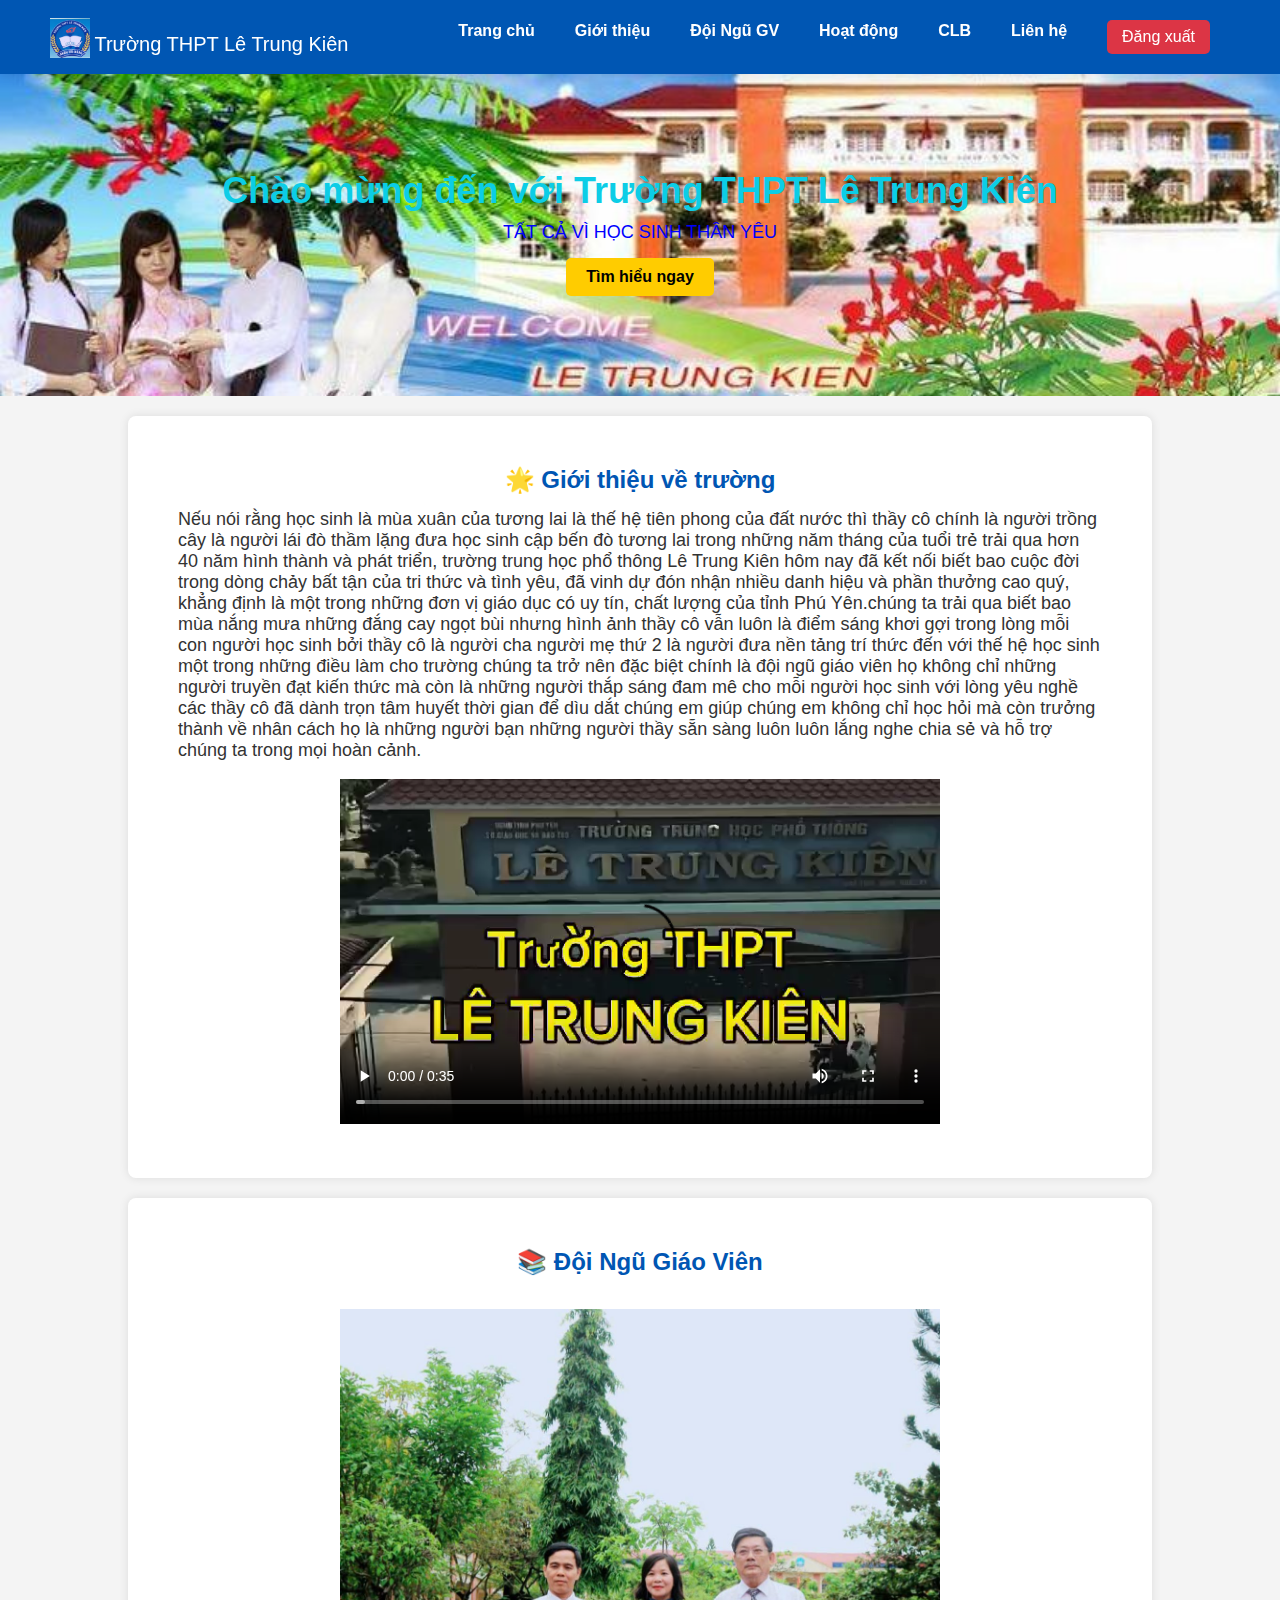
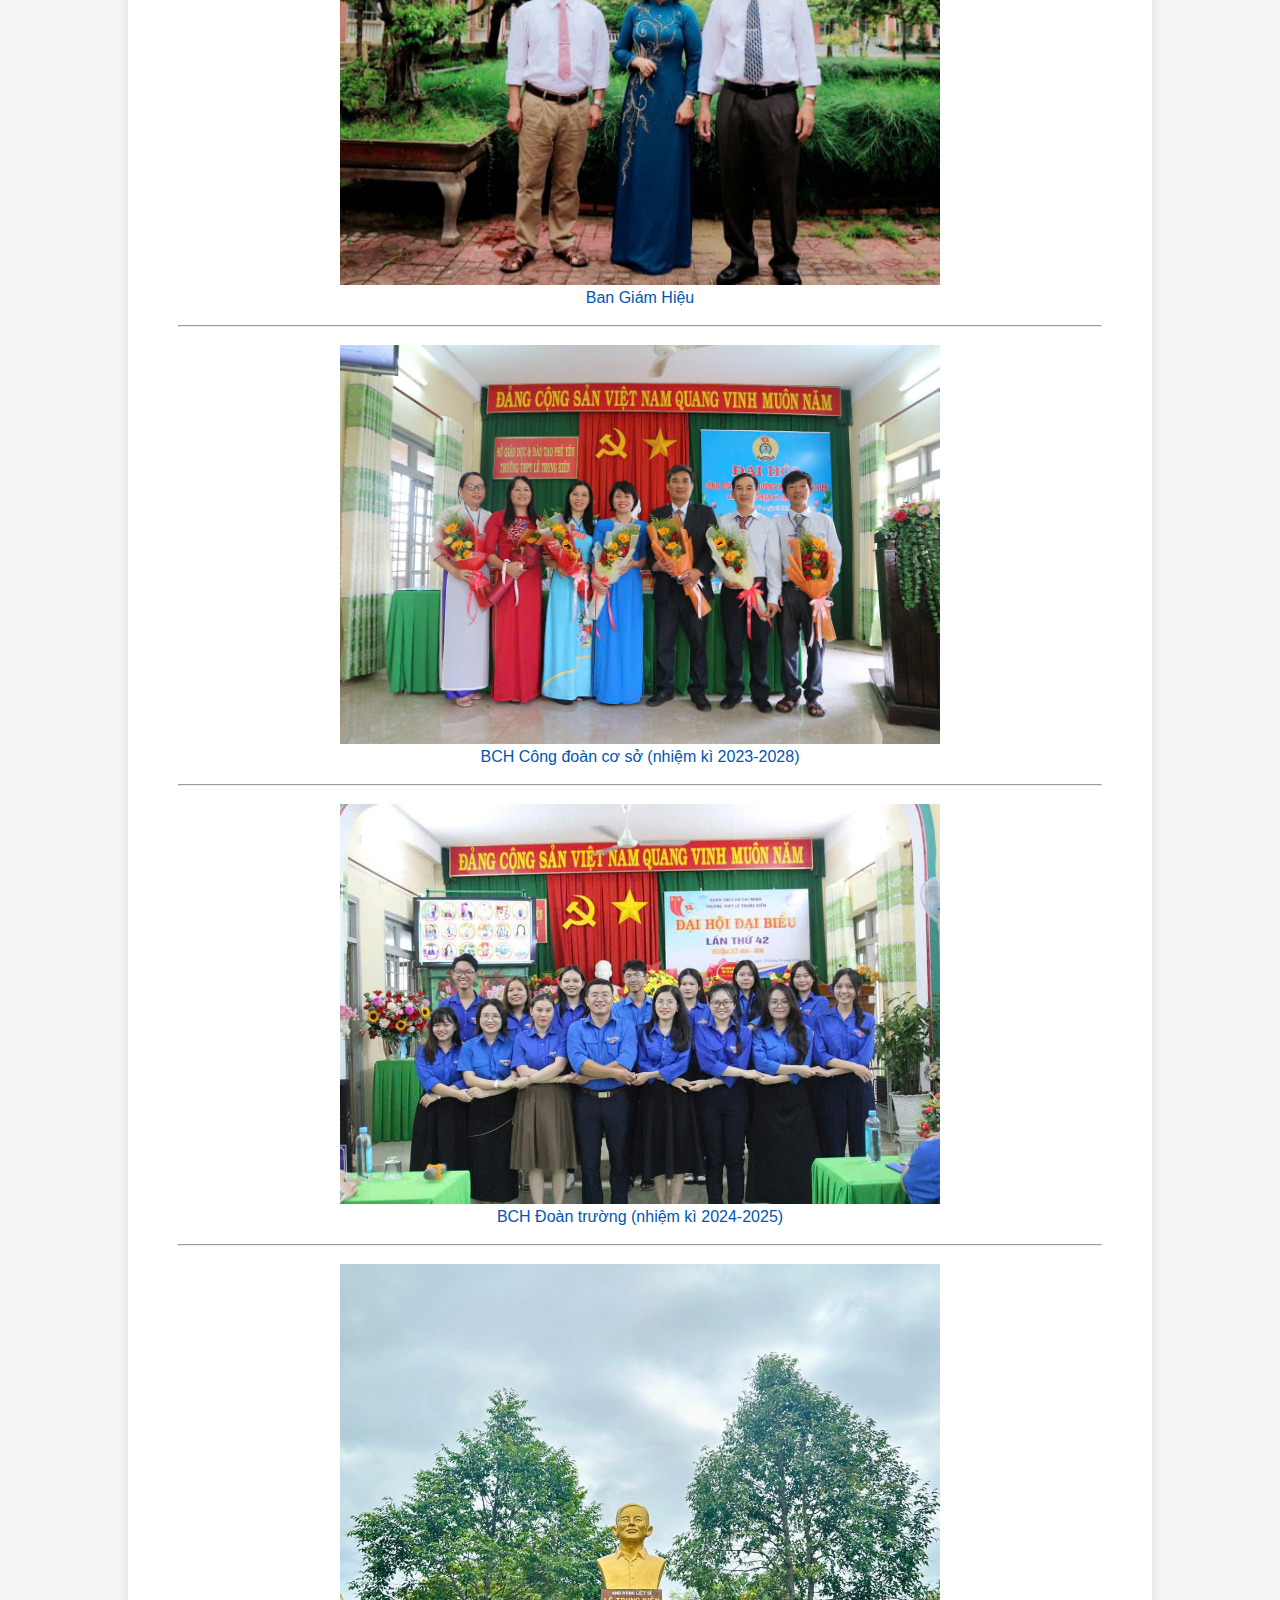
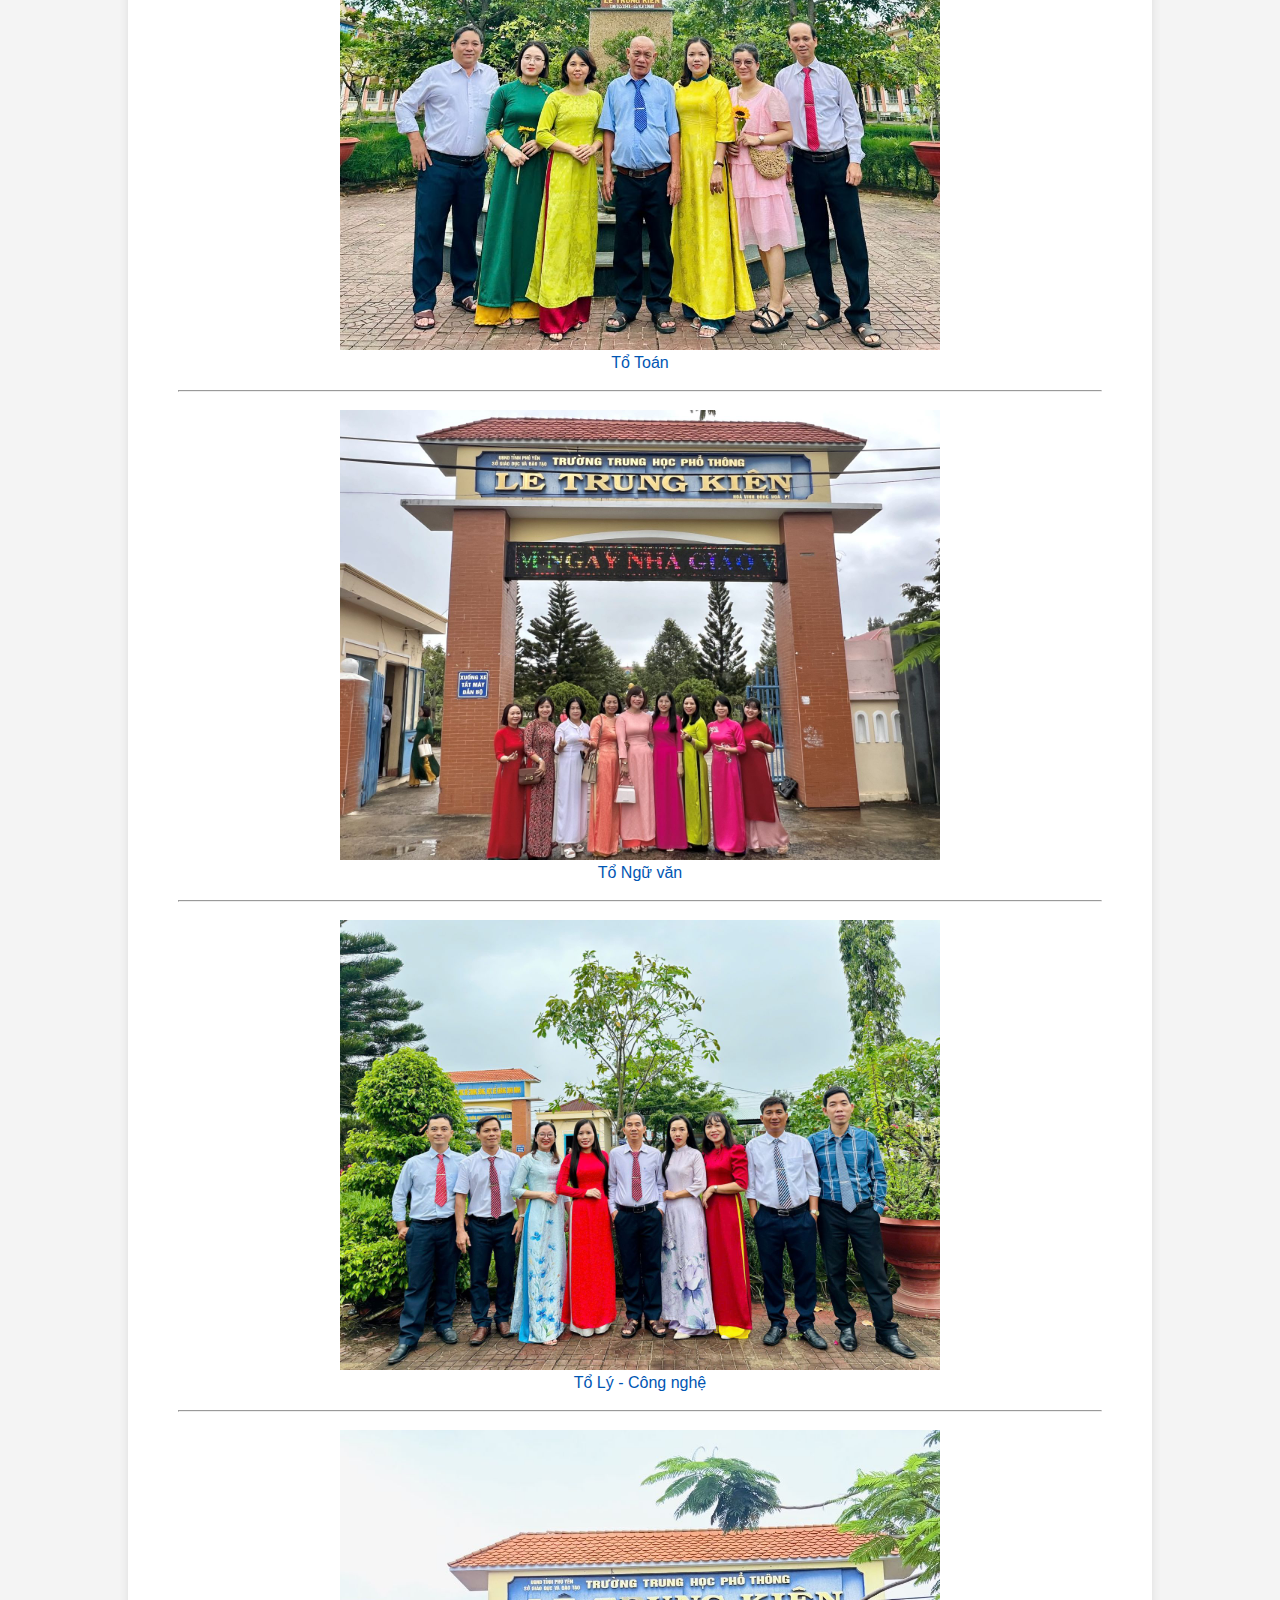
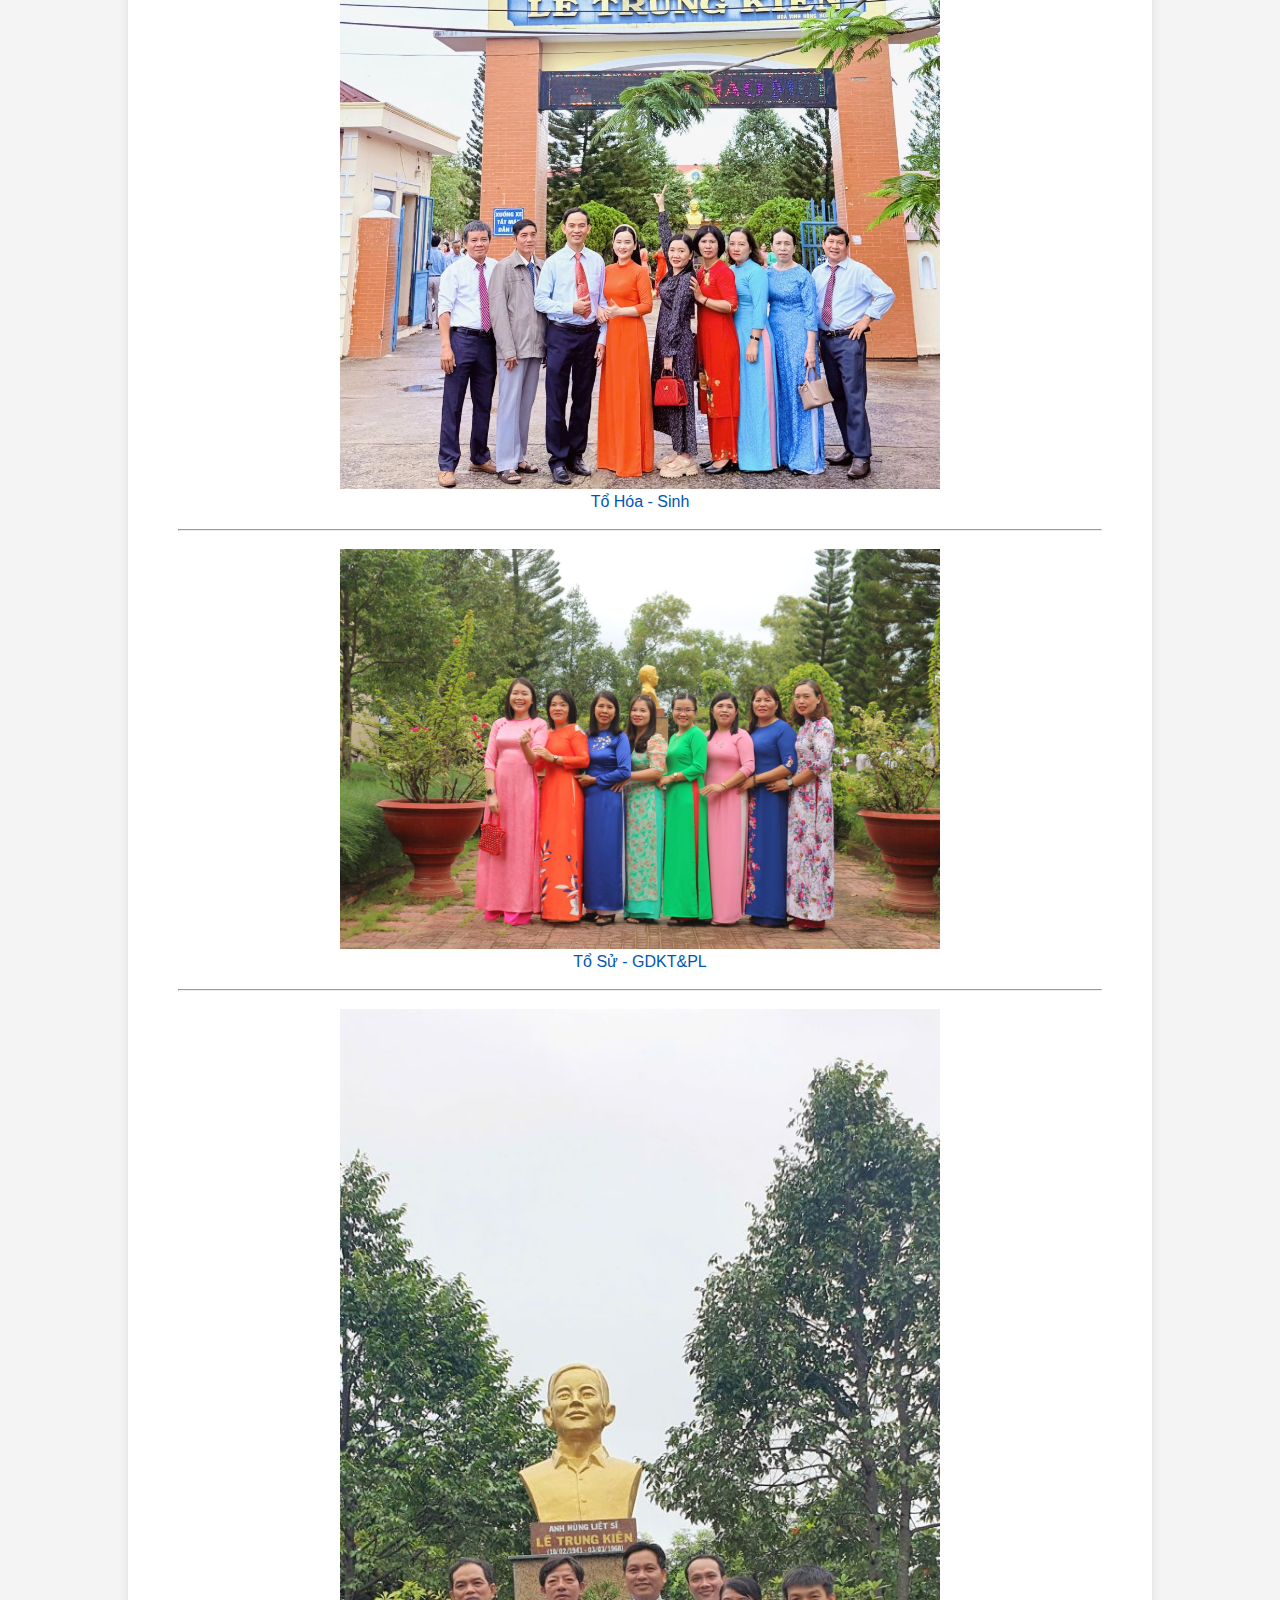
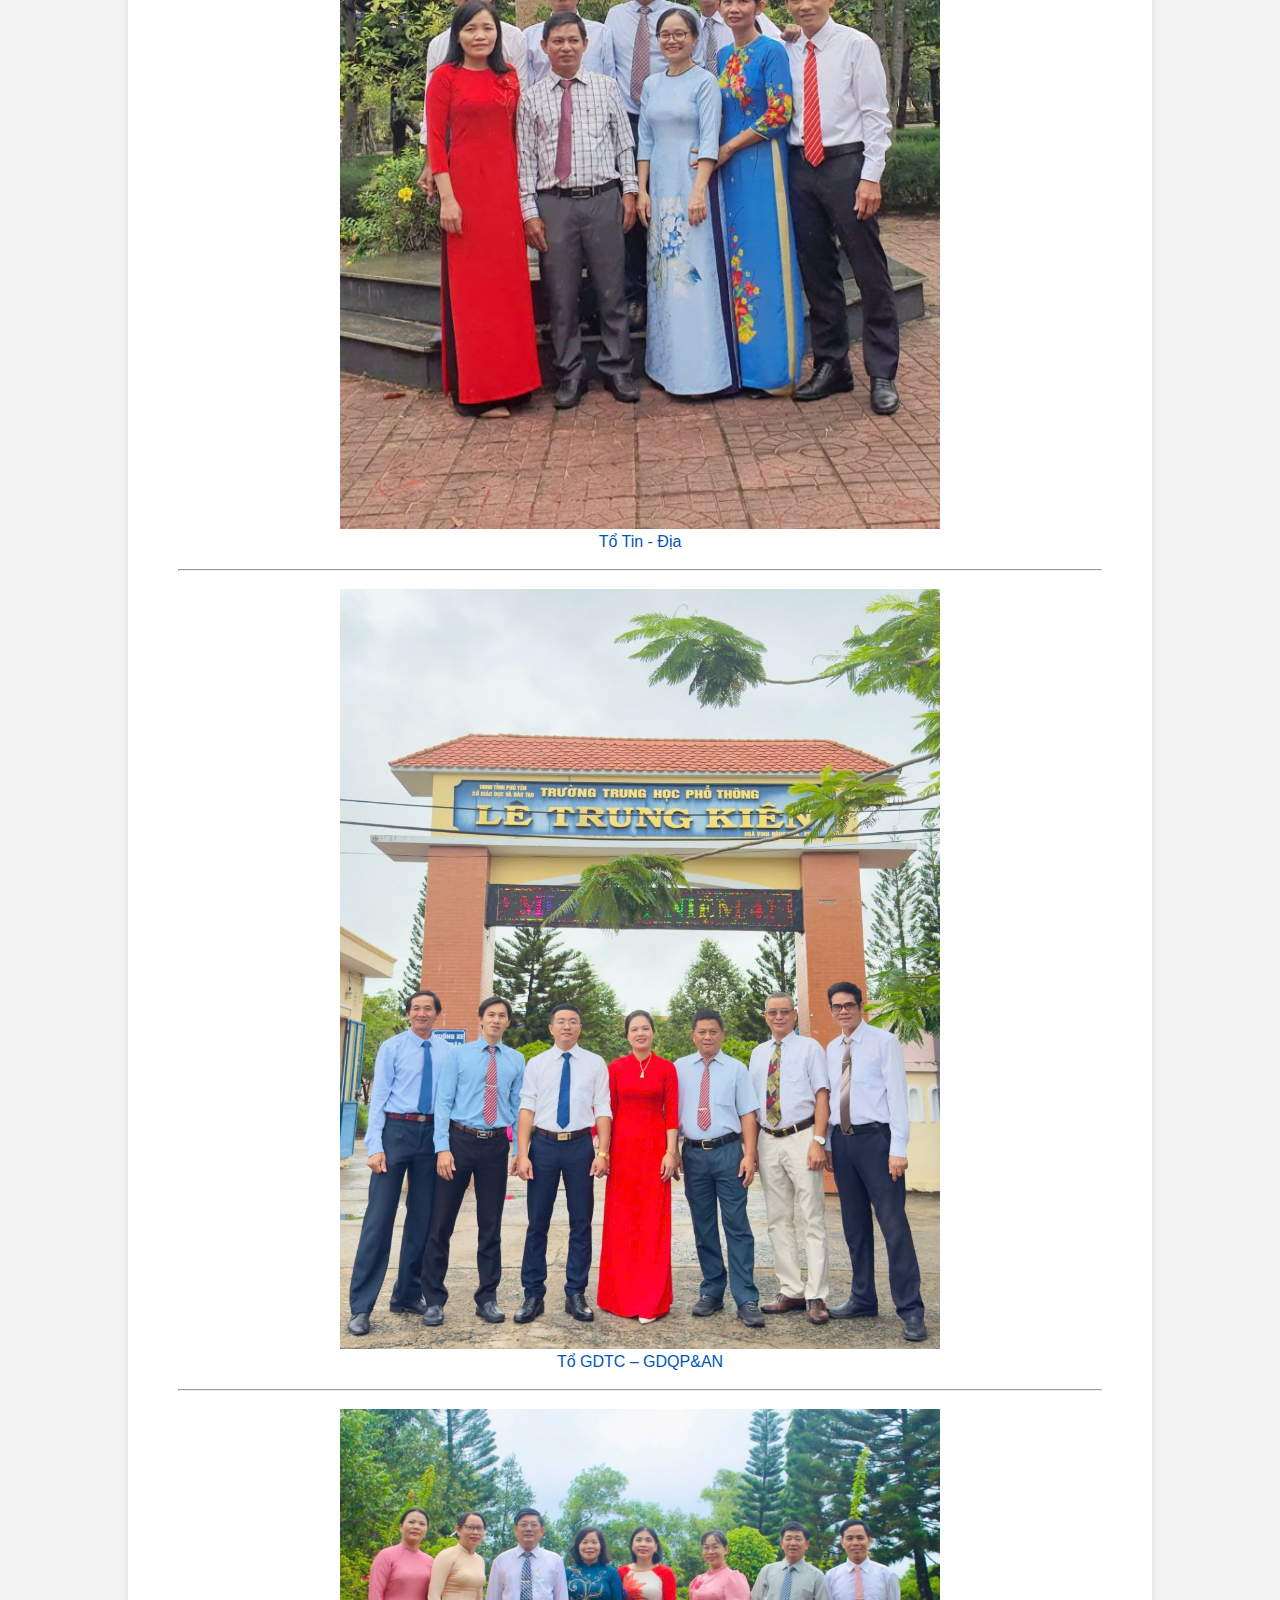
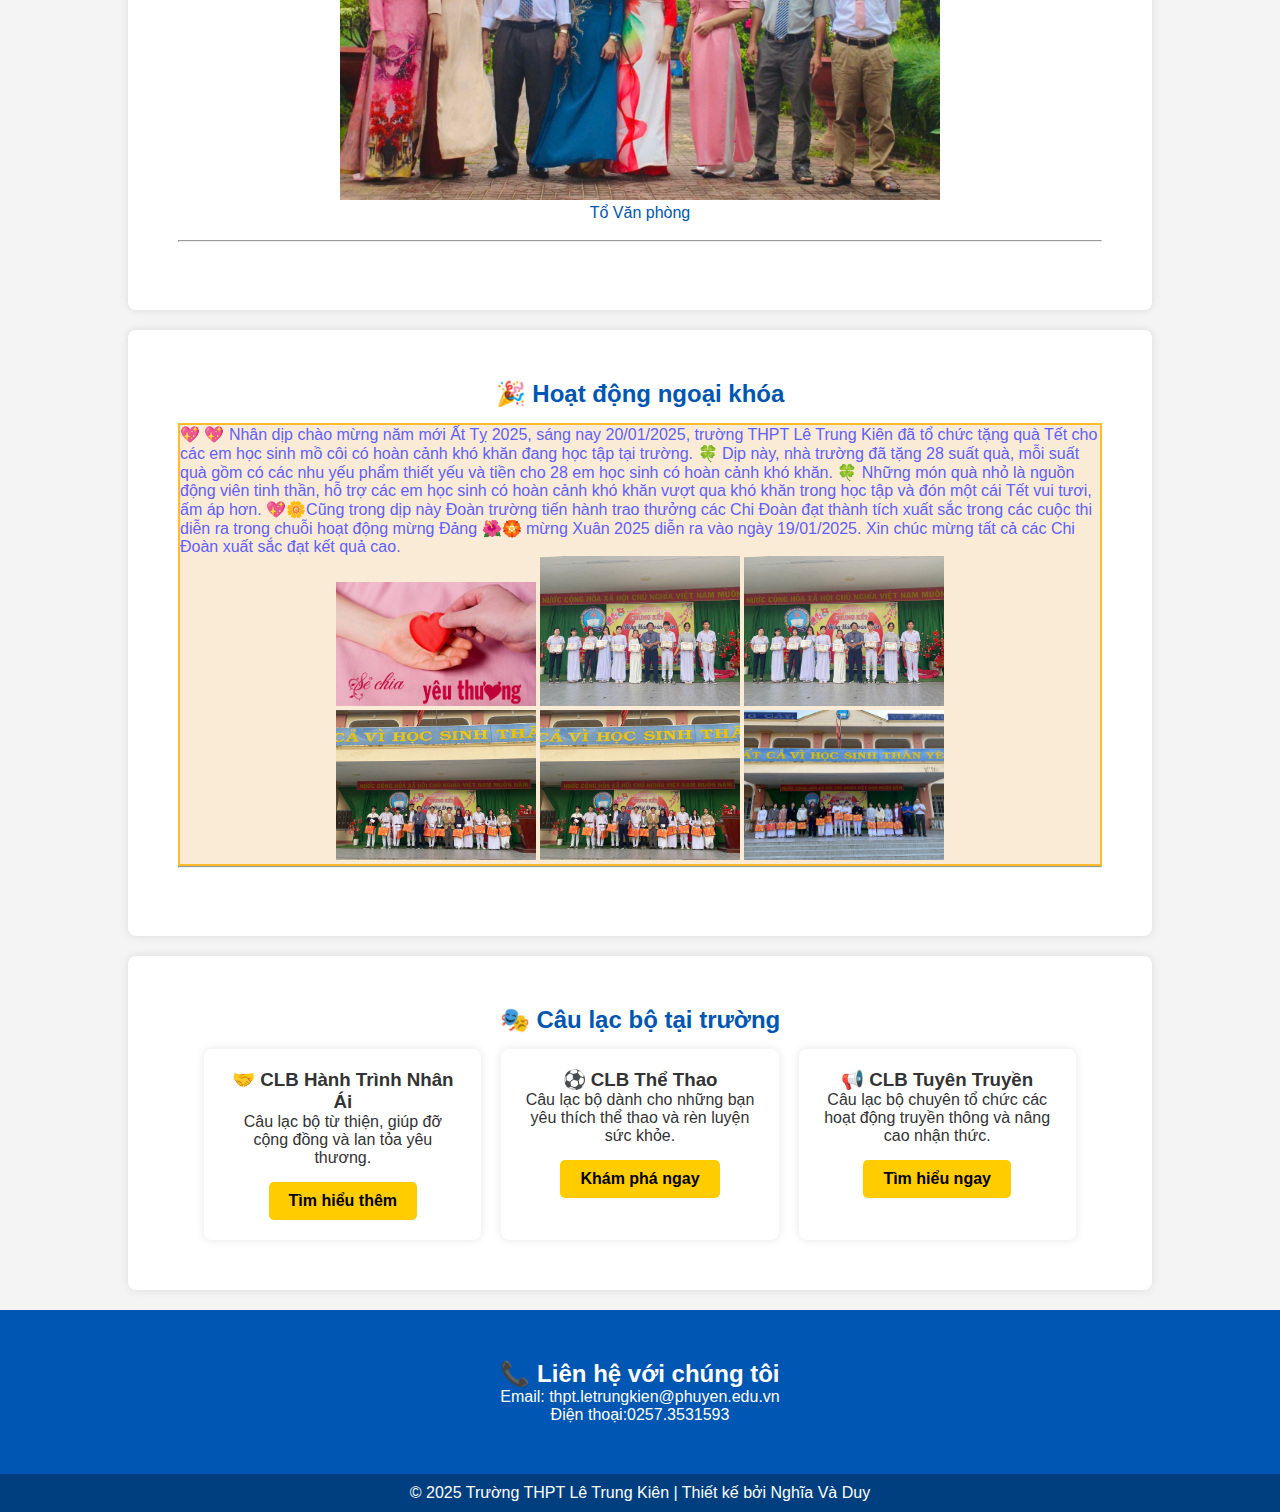
==== index.html @ 6a16a9c5 "Add files via upload" ====
<!DOCTYPE html>
<html lang="vi">
<head>
    <meta charset="UTF-8">
    <meta name="viewport" content="width=device-width, initial-scale=1.0">
<title>Trường THPT Lê Trung Kiên - Trang chủ</title>
    <link rel="stylesheet" href="style.css">
    <script src="script.js" defer></script>
</head>
<body>
    <header>
        <div class="logo-container">
            <img src="hinhanh/logotruong.jpg" alt="Logo Trường ABC" class="logo">
            <span class="school-name"  style="font-size: 20px; font-family: Arial, sans-serif;" >Trường THPT Lê Trung Kiên</span>
        </div>
        <nav>
            <ul>
                <li><a href="index.html">Trang chủ</a></li>
                <li><a href="#gioi-thieu">Giới thiệu</a></li>
                <li><a href="#doi-ngu">Đội Ngũ GV</a></li>
                <li><a href="#hoat-dong">Hoạt động</a></li>
                <li><a href="#clb">CLB</a></li>
                <li><a href="#lien-he">Liên hệ</a></li>
                <li><button id="logout-btn" class="logout-btn">Đăng xuất</button></li>
            </ul>
        </nav>
    </header>
<center>
    <section class="banner" style="background-image: url(hinhanh/content_truong-thpt-le-trung-kien-phu-yen.jpg);">
        <h1 style="color: rgb(12, 205, 230);">Chào mừng đến với Trường THPT Lê Trung Kiên</h1>
        <p style="color: blue;">TẤT CẢ VÌ HỌC SINH THÂN YÊU</p>
        <a href="#gioi-thieu" class="btn">Tìm hiểu ngay</a>
    </section>

    <section id="gioi-thieu" class="content">
        <h2>🌟 Giới thiệu về trường</h2>
        <p class="gth">Nếu nói rằng học sinh là mùa xuân của tương lai là thế hệ tiên phong của đất nước thì thầy cô chính là người trồng cây là người lái đò thầm lặng đưa học sinh cập bến đò tương lai trong những năm tháng của tuổi trẻ trải qua hơn 40 năm hình thành và phát triển, trường trung học phổ thông Lê Trung Kiên hôm nay đã kết nối biết bao cuộc đời trong dòng chảy bất tận của tri thức và tình yêu, đã vinh dự đón nhận nhiều danh hiệu và phần thưởng cao quý, khẳng định là một trong những đơn vị giáo dục có uy tín, chất lượng của tỉnh Phú Yên.chúng ta trải qua biết bao mùa nắng mưa những đắng cay ngọt bùi nhưng hình ảnh thầy cô vẫn luôn là điểm sáng khơi gợi trong lòng mỗi con người học sinh bởi thầy cô là  người cha  người mẹ thứ 2 là người đưa nền tảng trí thức đến với thế hệ học sinh một trong những điều làm cho trường chúng ta trở nên đặc biệt chính là đội ngũ giáo viên họ không chỉ những người truyền đạt kiến thức mà còn là những người thắp sáng đam mê cho mỗi người học sinh với lòng yêu nghề các thầy cô đã dành trọn tâm huyết thời gian để dìu dắt chúng em giúp chúng em không chỉ học hỏi mà còn trưởng thành về nhân cách họ là những người bạn những người thầy sẵn sàng luôn luôn lắng nghe chia sẻ và hỗ trợ chúng ta trong mọi hoàn cảnh.</p>
        <br>
        <video src="video/a907805f-76e3-42a0-8ae5-890dcaed709d.mp4" controls width="600px"></video>
    </section>
    <section id="doi-ngu" class="content">
        <h2>📚 Đội Ngũ Giáo Viên</h2>
        <br>
        <img src="hinhanh/2024_12_04_05_20_131.jpg" alt="bangiamhieu" width="600px">
       <p class="giao-vien">Ban Giám Hiệu</p>
       <br>
       <hr>
       <br>
       <img src="hinhanh/2024_12_04_05_20_142.jpg" alt="bch công đoàn cơ sở" width="600px">
       <p class="giao-vien">BCH Công đoàn cơ sở (nhiệm kì 2023-2028)</p>
       <br>
       <hr>
       <br>
       <img src="hinhanh/2024_12_04_05_20_143.jpg" alt="BCH Đoàn trường (nhiệm kì 2024-2025)" width="600px">
       <p class="giao-vien">BCH Đoàn trường (nhiệm kì 2024-2025)</p>
       <br>
       <hr>
       <br>
       <img src="hinhanh/2024_12_04_05_20_144.jpg" alt="Tổ Toán" width="600px">
       <p class="giao-vien">Tổ Toán</p>
       <br>
       <hr>
       <br>
       <img src="hinhanh/2024_12_04_05_20_145.jpg" alt="Tổ Ngữ văn" width="600px">
       <p class="giao-vien">Tổ Ngữ văn</p>
       <br>
       <hr>
       <br>
       <img src="hinhanh/2024_12_04_05_20_147.jpg" alt=" Tổ Lý - Công nghệ " width="600px">
       <p class="giao-vien"> Tổ Lý - Công nghệ </p>
       <br>
       <hr>
       <br>
       <img src="hinhanh/2024_12_04_05_20_148.jpg" alt=" Tổ Hóa - Sinh " width="600px">
       <p class="giao-vien">Tổ Hóa - Sinh </p>
       <br>
       <hr>
       <br>
       <img src="hinhanh/2024_12_04_05_20_149.jpg" alt=" Tổ Sử - GDKT&PL" width="600px">
       <p class="giao-vien">Tổ Sử - GDKT&PL </p>
       <br>
       <hr>
       <br>
       <img src="hinhanh/2024_12_04_05_20_1410.jpg" alt=" Tổ Tin - Địa" width="600px">
       <p class="giao-vien">Tổ Tin - Địa</p>
       <br>
       <hr>
       <br>
       <img src="hinhanh/2024_12_04_05_20_1411.jpg" alt=" Tổ GDTC – GDQP&AN " width="600px">
       <p class="giao-vien">Tổ GDTC – GDQP&AN </p>
       <br>
       <hr>
       <br>
       <img src="hinhanh/2024_12_04_05_20_1412.jpg" alt=" Tổ Văn phòng " width="600px">
       <p class="giao-vien">Tổ Văn phòng </p>
       <br>
       <hr>
       <br>
    </section>

    <section id="hoat-dong" class="content">
        <h2>🎉 Hoạt động ngoại khóa</h2>
       <div class="khd1"> <p class="hd1">💖 💖 Nhân dịp chào mừng năm mới Ất Tỵ 2025, sáng nay 20/01/2025, trường THPT Lê Trung Kiên đã tổ chức tặng quà Tết cho các em học sinh mồ côi có hoàn cảnh khó khăn đang học tập tại trường.
            🍀 Dịp này, nhà trường đã tặng 28 suất quà, mỗi suất quà gồm có các nhu yếu phẩm thiết yếu và tiền cho 28 em học sinh có hoàn cảnh khó khăn.
            🍀 Những món quà nhỏ là nguồn động viên tinh thần, hỗ trợ các em học sinh có hoàn cảnh khó khăn vượt qua khó khăn trong học tập và đón một cái Tết vui tươi, ấm áp hơn.
            💖🌼Cũng trong dịp này Đoàn trường tiến hành trao thưởng các Chi Đoàn đạt thành tích xuất sắc trong các cuộc thi diễn ra trong chuỗi hoạt động mừng Đảng 🌺🏵️ mừng Xuân 2025 diễn ra vào ngày 19/01/2025. Xin chúc mừng tất cả các Chi Đoàn xuất sắc đạt kết quả cao.</p>
<img src="hinhanh/474220404_1050990313712219_5793347087782829433_n.jpg" width="200px">
<img src="hinhanh/474384801_1050990680378849_1818983173193094124_n.jpg" width="200px">
<img src="hinhanh/474384801_1050990680378849_1818983173193094124_n.jpg" width="200px">
<br>
<img src="hinhanh/474454919_1050990683712182_6409721712573374115_n.jpg" width="200px">
<img src="hinhanh/474454919_1050990683712182_6409721712573374115_n.jpg" width="200px">
<img src="hinhanh/474526842_1050990823712168_3870901497108124081_n.jpg" width="200px">
<br>
</div>
<hr>
<br>

    </section>
    <section id="clb" class="content">
        <h2>🎭 Câu lạc bộ tại trường</h2>
        <div class="clb-list">
            <div class="clb-item">
                <h3>🤝 CLB Hành Trình Nhân Ái</h3>
                <p>Câu lạc bộ từ thiện, giúp đỡ cộng đồng và lan tỏa yêu thương.</p>
                <a href="clb-nhan-ai.html" class="btn">Tìm hiểu thêm</a>
            </div>
            <div class="clb-item">
                <h3>⚽ CLB Thể Thao</h3>
                <p>Câu lạc bộ dành cho những bạn yêu thích thể thao và rèn luyện sức khỏe.</p>
                <a href="clb-the-thao.html" class="btn">Khám phá ngay</a>
            </div>
            <div class="clb-item">
                <h3>📢 CLB Tuyên Truyền</h3>
                <p>Câu lạc bộ chuyên tổ chức các hoạt động truyền thông và nâng cao nhận thức.</p>
                <a href="clb-tuyen-truyen.html" class="btn">Tìm hiểu ngay</a>
            </div>
        </div>
    </section>

    <section id="lien-he" class="contact">
        <h2>📞 Liên hệ với chúng tôi</h2>
        <p>Email: thpt.letrungkien@phuyen.edu.vn</p>
        <p>Điện thoại:0257.3531593</p>
    </section>
</center>
    <footer>
        <p>&copy; 2025 Trường THPT Lê Trung Kiên | Thiết kế bởi Nghĩa Và Duy</p>
    </footer>
</body>
</html>
---- style.css ----
/* RESET CSS */
* {
    margin: 0;
    padding: 0;
    box-sizing: border-box;
    font-family: 'Arial', sans-serif;
    scroll-behavior: smooth;
}

body {
    background-color: #f4f4f4;
    color: #333;
}

/* HEADER */
header {
    position: fixed;
    width: 100%;
    top: 0;
    left: 0;
    background: #0056b3;
    color: white;
    display: flex;
    justify-content: space-between;
    align-items: center;
    padding: 15px 50px;
    box-shadow: 0px 2px 10px rgba(0, 0, 0, 0.1);
    z-index: 1000;
}

header .logo {
    font-size: 24px;
    font-weight: bold;
}

nav ul {
    list-style: none;
    display: flex;
}

nav ul li {
    margin: 0 15px;
}

nav ul li a {
    color: white;
    text-decoration: none;
    font-size: 16px;
    font-weight: bold;
    transition: 0.3s;
}

nav ul li a:hover {
    color: #ffcc00;
}

/* BANNER */
.banner {
    background: url('https://source.unsplash.com/1600x800/?school') no-repeat center center/cover;
    text-align: center;
    color: white;
    padding: 100px 20px;
    margin-top: 70px;
}

.banner h1 {
    font-size: 36px;
}

.banner p {
    font-size: 18px;
    margin-top: 10px;
}

.btn {
    display: inline-block;
    background: #ffcc00;
    color: black;
    padding: 10px 20px;
    margin-top: 15px;
    text-decoration: none;
    font-weight: bold;
    border-radius: 5px;
    transition: 0.3s;
}

.btn:hover {
    background: #ffa500;
}

/* CONTENT */
.content {
    padding: 50px;
    background: white;
    margin: 20px auto;
    width: 80%;
    border-radius: 8px;
    box-shadow: 0 0 10px rgba(0, 0, 0, 0.1);
    text-align: center;
}

.content h2 {
    color: #0056b3;
    margin-bottom: 15px;
}

/* LIÊN HỆ */
.contact {
    padding: 50px;
    background: #0056b3;
    color: white;
    text-align: center;
}

/* FOOTER */
footer {
    text-align: center;
    padding: 10px;
    background: #003f7f;
    color: white;
}
.clb-list {
    display: flex;
    justify-content: center;
    gap: 20px;
    flex-wrap: wrap;
}

.clb-item {
    background: white;
    padding: 20px;
    border-radius: 8px;
    box-shadow: 0 0 10px rgba(0, 0, 0, 0.1);
    text-align: center;
    width: 30%;
}

.banner {
    background-size: cover;
    background-position: center;
    text-align: center;
    color: white;
    padding: 100px 20px;
}

.banner h1 {
    font-size: 36px;
}

.banner p {
    font-size: 18px;
}

ul {
    list-style: none;
    padding: 0;
}

ul li {
    padding: 5px;
    font-size: 18px;
    color: #0056b3;
}

/* Logo footer */
.logo {
    width: 40px;
    height: auto;
    margin-bottom: -7px;
}
.gth{
    font-size: 18px;
    text-align: left;
}
.giao-vien{
    text-indent: 0em;
color: #0056b3;
}
.hd1{
    text-align: left;
    color: rgb(95, 95, 255);
}
.khd1{
    border: 2px solid rgb(255, 188, 42);
    background-color: antiquewhite;
}
/* Nút đăng xuất */
.logout-btn {
    background: #dc3545;
    color: white;
    padding: 8px 15px;
    border: none;
    border-radius: 5px;
    cursor: pointer;
    font-size: 16px;
    transition: 0.3s;
}

.logout-btn:hover {
    background: #c82333;
}
/* Căn giữa container */
.auth-container {
    width: 350px;
    position: absolute;
    top: 50%;
    left: 50%;
    transform: translate(-50%, -50%);
    padding: 20px;
    background: white;
    border-radius: 8px;
    box-shadow: 0 0 10px rgba(0, 0, 0, 0.1);
    text-align: center;
}

/* Tabs chuyển đổi */
.tabs {
    display: flex;
    justify-content: space-around;
    margin-bottom: 15px;
}

.tabs button {
    background: #ddd;
    border: none;
    padding: 10px;
    cursor: pointer;
    width: 50%;
    font-size: 16px;
}

.tabs button.active {
    background: #0056b3;
    color: white;
}

/* Ẩn form đăng ký ban đầu */
.hidden {
    display: none;
}

/* Form nhập */
input {
    width: 100%;
    padding: 10px;
    margin: 8px 0;
    border: 1px solid #ccc;
    border-radius: 5px;
}

/* Nút */
button {
    width: 100%;
    background: #0056b3;
    color: white;
    padding: 10px;
    border: none;
    border-radius: 5px;
    cursor: pointer;
    transition: 0.3s;
}

button:hover {
    background: #003f7f;
}

/* Thông báo lỗi & thành công */
.error-msg, .success-msg {
    font-size: 14px;
    margin-top: 10px;
}

.error-msg {
    color: red;
}

.success-msg {
    color: green;
}
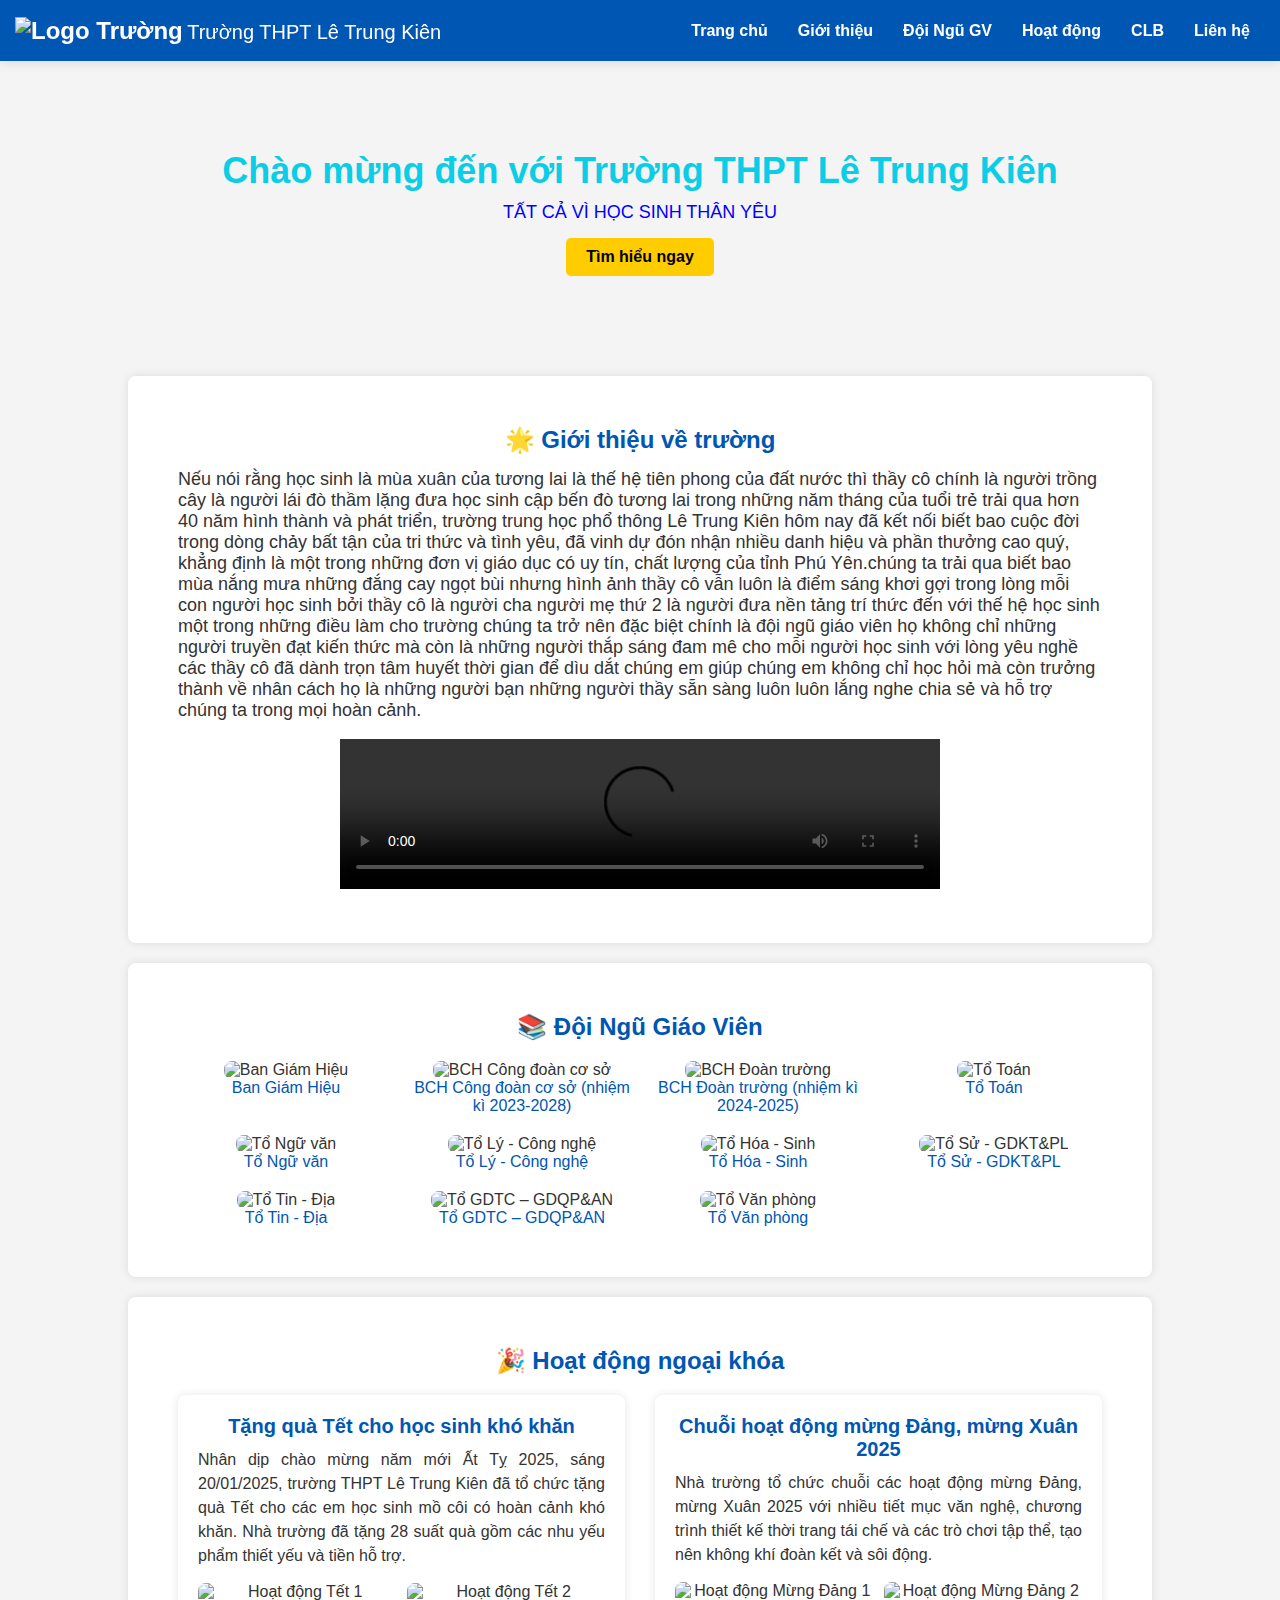
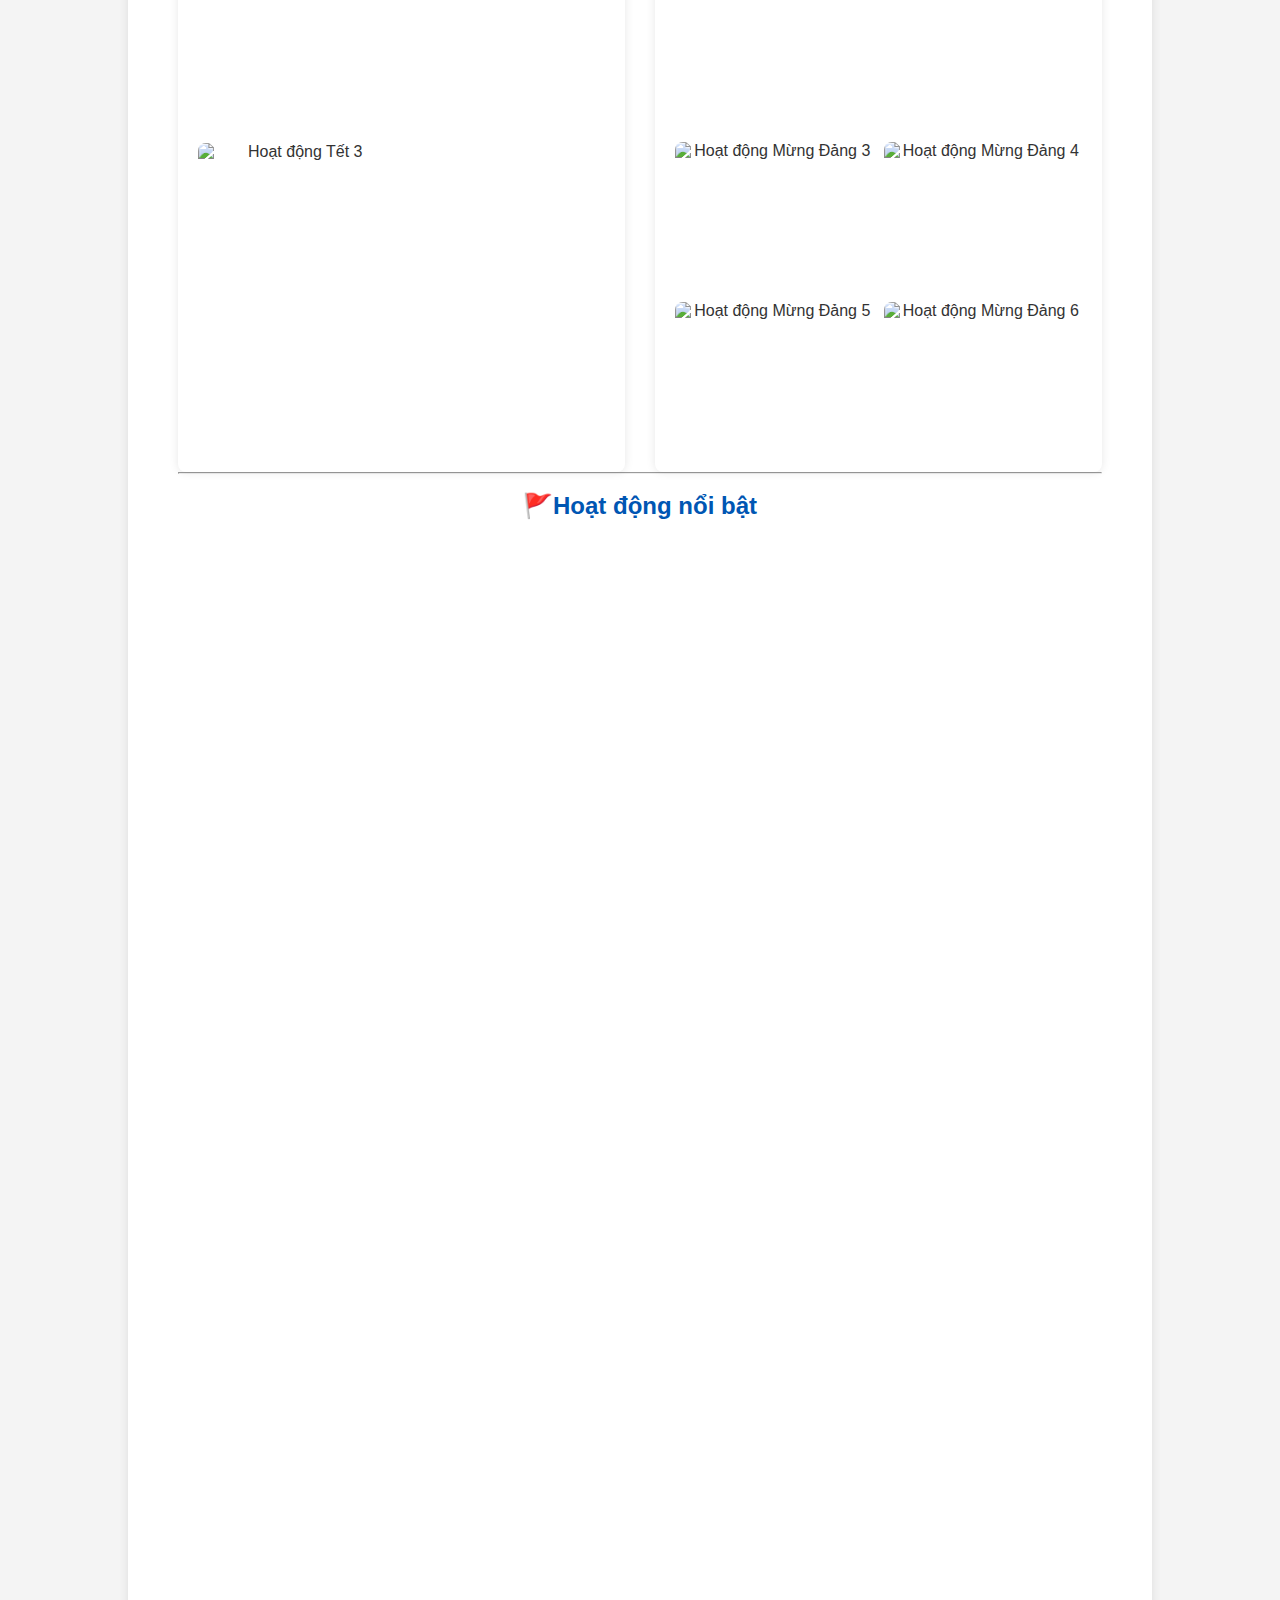
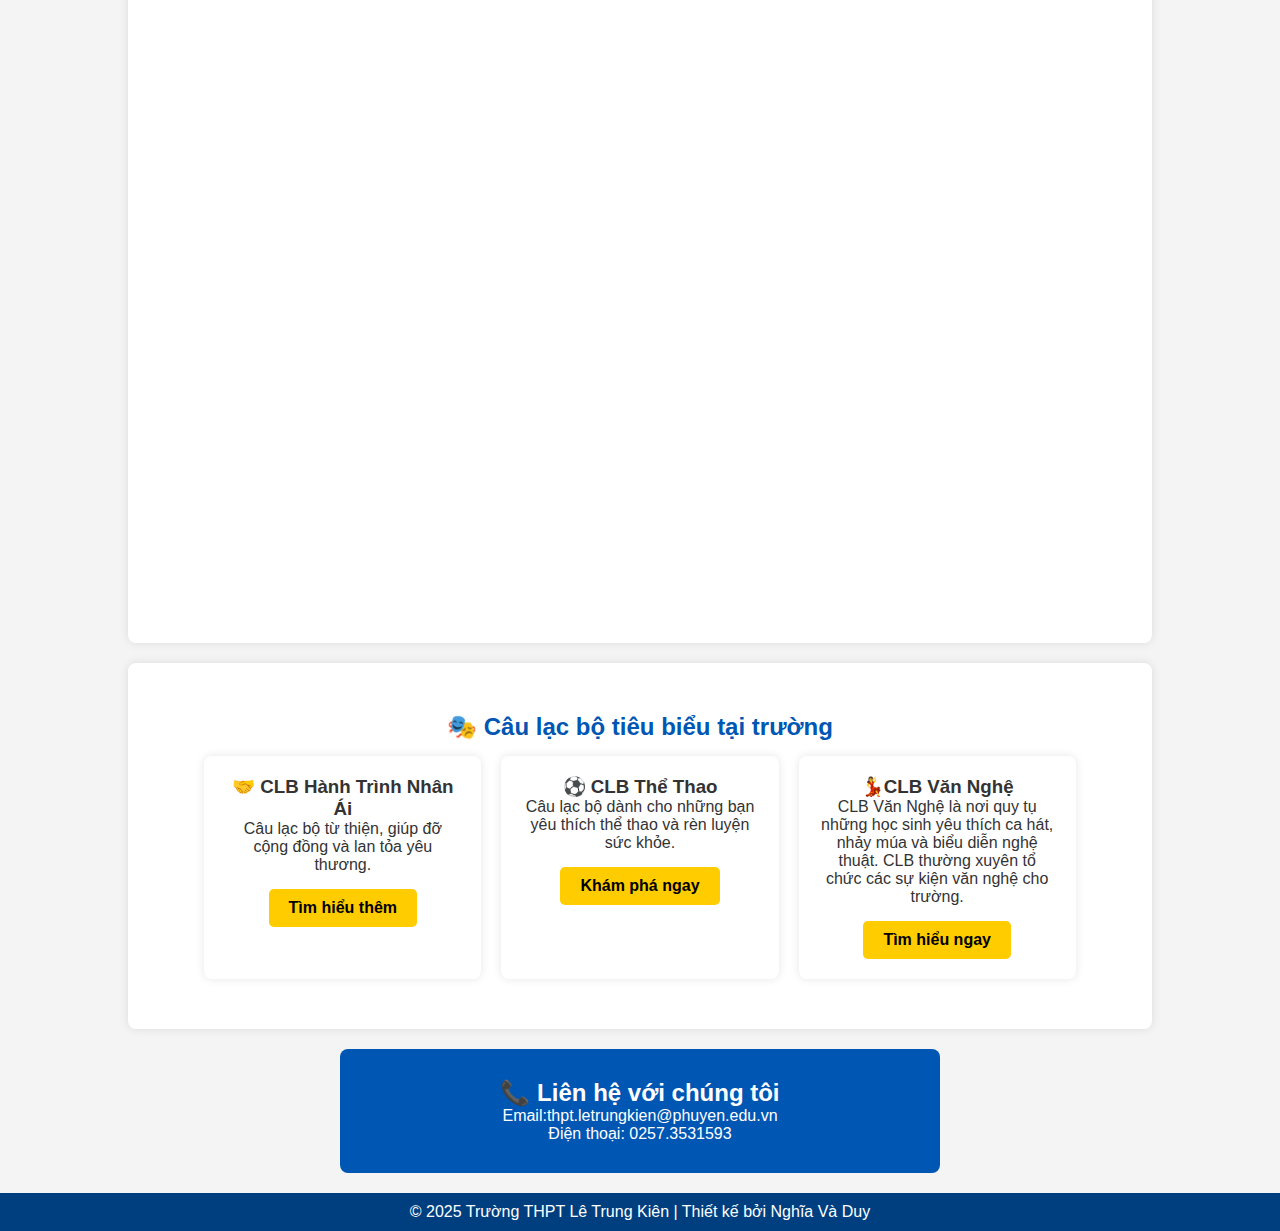
==== commit 0f264830: "Add files via upload" ====
--- a/index.html
+++ b/index.html
@@ -10,7 +10,7 @@
 <body>
     <header>
         <div class="logo-container">
-            <img src="hinhanh/logotruong.jpg" alt="Logo Trường ABC" class="logo">
+            <img src="hinhanh/logotruong.jpg" alt="Logo Trường " class="logo">
             <span class="school-name"  style="font-size: 20px; font-family: Arial, sans-serif;" >Trường THPT Lê Trung Kiên</span>
         </div>
         <nav>
@@ -21,7 +21,6 @@
                 <li><a href="#hoat-dong">Hoạt động</a></li>
                 <li><a href="#clb">CLB</a></li>
                 <li><a href="#lien-he">Liên hệ</a></li>
-                <li><button id="logout-btn" class="logout-btn">Đăng xuất</button></li>
             </ul>
         </nav>
     </header>
@@ -40,85 +39,99 @@
     </section>
     <section id="doi-ngu" class="content">
         <h2>📚 Đội Ngũ Giáo Viên</h2>
-        <br>
-        <img src="hinhanh/2024_12_04_05_20_131.jpg" alt="bangiamhieu" width="600px">
-       <p class="giao-vien">Ban Giám Hiệu</p>
-       <br>
-       <hr>
-       <br>
-       <img src="hinhanh/2024_12_04_05_20_142.jpg" alt="bch công đoàn cơ sở" width="600px">
-       <p class="giao-vien">BCH Công đoàn cơ sở (nhiệm kì 2023-2028)</p>
-       <br>
-       <hr>
-       <br>
-       <img src="hinhanh/2024_12_04_05_20_143.jpg" alt="BCH Đoàn trường (nhiệm kì 2024-2025)" width="600px">
-       <p class="giao-vien">BCH Đoàn trường (nhiệm kì 2024-2025)</p>
-       <br>
-       <hr>
-       <br>
-       <img src="hinhanh/2024_12_04_05_20_144.jpg" alt="Tổ Toán" width="600px">
-       <p class="giao-vien">Tổ Toán</p>
-       <br>
-       <hr>
-       <br>
-       <img src="hinhanh/2024_12_04_05_20_145.jpg" alt="Tổ Ngữ văn" width="600px">
-       <p class="giao-vien">Tổ Ngữ văn</p>
-       <br>
-       <hr>
-       <br>
-       <img src="hinhanh/2024_12_04_05_20_147.jpg" alt=" Tổ Lý - Công nghệ " width="600px">
-       <p class="giao-vien"> Tổ Lý - Công nghệ </p>
-       <br>
-       <hr>
-       <br>
-       <img src="hinhanh/2024_12_04_05_20_148.jpg" alt=" Tổ Hóa - Sinh " width="600px">
-       <p class="giao-vien">Tổ Hóa - Sinh </p>
-       <br>
-       <hr>
-       <br>
-       <img src="hinhanh/2024_12_04_05_20_149.jpg" alt=" Tổ Sử - GDKT&PL" width="600px">
-       <p class="giao-vien">Tổ Sử - GDKT&PL </p>
-       <br>
-       <hr>
-       <br>
-       <img src="hinhanh/2024_12_04_05_20_1410.jpg" alt=" Tổ Tin - Địa" width="600px">
-       <p class="giao-vien">Tổ Tin - Địa</p>
-       <br>
-       <hr>
-       <br>
-       <img src="hinhanh/2024_12_04_05_20_1411.jpg" alt=" Tổ GDTC – GDQP&AN " width="600px">
-       <p class="giao-vien">Tổ GDTC – GDQP&AN </p>
-       <br>
-       <hr>
-       <br>
-       <img src="hinhanh/2024_12_04_05_20_1412.jpg" alt=" Tổ Văn phòng " width="600px">
-       <p class="giao-vien">Tổ Văn phòng </p>
-       <br>
-       <hr>
-       <br>
+        <div class="teacher-grid">
+            <div class="teacher-item">
+                <img src="hinhanh/2024_12_04_05_20_131.jpg" alt="Ban Giám Hiệu">
+                <p class="giao-vien">Ban Giám Hiệu</p>
+            </div>
+            <div class="teacher-item">
+                <img src="hinhanh/2024_12_04_05_20_142.jpg" alt="BCH Công đoàn cơ sở">
+                <p class="giao-vien">BCH Công đoàn cơ sở (nhiệm kì 2023-2028)</p>
+            </div>
+            <div class="teacher-item">
+                <img src="hinhanh/2024_12_04_05_20_143.jpg" alt="BCH Đoàn trường">
+                <p class="giao-vien">BCH Đoàn trường (nhiệm kì 2024-2025)</p>
+            </div>
+            <div class="teacher-item">
+                <img src="hinhanh/2024_12_04_05_20_144.jpg" alt="Tổ Toán">
+                <p class="giao-vien">Tổ Toán</p>
+            </div>
+            <div class="teacher-item">
+                <img src="hinhanh/2024_12_04_05_20_145.jpg" alt="Tổ Ngữ văn">
+                <p class="giao-vien">Tổ Ngữ văn</p>
+            </div>
+            <div class="teacher-item">
+                <img src="hinhanh/2024_12_04_05_20_147.jpg" alt="Tổ Lý - Công nghệ">
+                <p class="giao-vien">Tổ Lý - Công nghệ</p>
+            </div>
+            <div class="teacher-item">
+                <img src="hinhanh/2024_12_04_05_20_148.jpg" alt="Tổ Hóa - Sinh">
+                <p class="giao-vien">Tổ Hóa - Sinh</p>
+            </div>
+            <div class="teacher-item">
+                <img src="hinhanh/2024_12_04_05_20_149.jpg" alt="Tổ Sử - GDKT&PL">
+                <p class="giao-vien">Tổ Sử - GDKT&PL</p>
+            </div>
+            <div class="teacher-item">
+                <img src="hinhanh/2024_12_04_05_20_1410.jpg" alt="Tổ Tin - Địa">
+                <p class="giao-vien">Tổ Tin - Địa</p>
+            </div>
+            <div class="teacher-item">
+                <img src="hinhanh/2024_12_04_05_20_1411.jpg" alt="Tổ GDTC – GDQP&AN">
+                <p class="giao-vien">Tổ GDTC – GDQP&AN</p>
+            </div>
+            <div class="teacher-item">
+                <img src="hinhanh/2024_12_04_05_20_1412.jpg" alt="Tổ Văn phòng">
+                <p class="giao-vien">Tổ Văn phòng</p>
+            </div>
+        </div>
     </section>
+    
 
     <section id="hoat-dong" class="content">
         <h2>🎉 Hoạt động ngoại khóa</h2>
-       <div class="khd1"> <p class="hd1">💖 💖 Nhân dịp chào mừng năm mới Ất Tỵ 2025, sáng nay 20/01/2025, trường THPT Lê Trung Kiên đã tổ chức tặng quà Tết cho các em học sinh mồ côi có hoàn cảnh khó khăn đang học tập tại trường.
-            🍀 Dịp này, nhà trường đã tặng 28 suất quà, mỗi suất quà gồm có các nhu yếu phẩm thiết yếu và tiền cho 28 em học sinh có hoàn cảnh khó khăn.
-            🍀 Những món quà nhỏ là nguồn động viên tinh thần, hỗ trợ các em học sinh có hoàn cảnh khó khăn vượt qua khó khăn trong học tập và đón một cái Tết vui tươi, ấm áp hơn.
-            💖🌼Cũng trong dịp này Đoàn trường tiến hành trao thưởng các Chi Đoàn đạt thành tích xuất sắc trong các cuộc thi diễn ra trong chuỗi hoạt động mừng Đảng 🌺🏵️ mừng Xuân 2025 diễn ra vào ngày 19/01/2025. Xin chúc mừng tất cả các Chi Đoàn xuất sắc đạt kết quả cao.</p>
-<img src="hinhanh/474220404_1050990313712219_5793347087782829433_n.jpg" width="200px">
-<img src="hinhanh/474384801_1050990680378849_1818983173193094124_n.jpg" width="200px">
-<img src="hinhanh/474384801_1050990680378849_1818983173193094124_n.jpg" width="200px">
-<br>
-<img src="hinhanh/474454919_1050990683712182_6409721712573374115_n.jpg" width="200px">
-<img src="hinhanh/474454919_1050990683712182_6409721712573374115_n.jpg" width="200px">
-<img src="hinhanh/474526842_1050990823712168_3870901497108124081_n.jpg" width="200px">
-<br>
+        <div class="extracurricular-grid">
+          <div class="activity-item">
+            <h3>Tặng quà Tết cho học sinh khó khăn</h3>
+            <p class="hd1">
+              Nhân dịp chào mừng năm mới Ất Tỵ 2025, sáng 20/01/2025, trường THPT Lê Trung Kiên đã tổ chức tặng quà Tết cho các em học sinh mồ côi có hoàn cảnh khó khăn. Nhà trường đã tặng 28 suất quà gồm các nhu yếu phẩm thiết yếu và tiền hỗ trợ.
+            </p>
+            <div class="activity-images">
+              <img src="hinhanh/474220404_1050990313712219_5793347087782829433_n.jpg" alt="Hoạt động Tết 1">
+              <img src="hinhanh/474384801_1050990680378849_1818983173193094124_n.jpg" alt="Hoạt động Tết 2">
+              <img src="hinhanh/474384801_1050990680378849_1818983173193094124_n.jpg" alt="Hoạt động Tết 3">
+            </div>
+          </div>
+          <div class="activity-item">
+            <h3>Chuỗi hoạt động mừng Đảng, mừng Xuân 2025</h3>
+            <p class="hd1">
+              Nhà trường tổ chức chuỗi các hoạt động mừng Đảng, mừng Xuân 2025 với nhiều tiết mục văn nghệ, chương trình thiết kế thời trang tái chế và các trò chơi tập thể, tạo nên không khí đoàn kết và sôi động.
+            </p>
+            <div class="activity-images">
+              <img src="hinhanh/474225263_1050287447115839_8065894190438170471_n.jpg" alt="Hoạt động Mừng Đảng 1">
+              <img src="hinhanh/474544660_1050288717115712_4997804950437895682_n.jpg" alt="Hoạt động Mừng Đảng 2">
+              <img src="hinhanh/474450191_1050287870449130_8325884403884839280_n.jpg" alt="Hoạt động Mừng Đảng 3">
+              <img src="hinhanh/474447171_1050288523782398_6703637978153299928_n.jpg" alt="Hoạt động Mừng Đảng 4">
+              <img src="hinhanh/474086033_1050287787115805_4934749420594689561_n.jpg" alt="Hoạt động Mừng Đảng 5">
+              <img src="hinhanh/473822553_1050289557115628_954152416091456342_n.jpg" alt="Hoạt động Mừng Đảng 6">
+            </div>
+          </div>
+        </div>
+        <hr>
+        <br>
+<h2>🚩Hoạt động nổi bật</h2>
+<div class="activity-list">
+    <div class="activity">
+        <iframe src="https://www.facebook.com/plugins/post.php?href=https%3A%2F%2Fwww.facebook.com%2Fpermalink.php%3Fstory_fbid%3Dpfbid02871t4MdLoFdsqYi4owVmpoh1YRG2CJrSEeiwk4geBSiiMkTDNe9VTKGFr89VAgNXl%26id%3D100064037797483&show_text=true&width=500" width="500" height="750" style="border:none;overflow:hidden" scrolling="no" frameborder="0" allowfullscreen="true" allow="autoplay; clipboard-write; encrypted-media; picture-in-picture; web-share"></iframe>
+    </div>
+    <br>
+    <div class="activity">
+        <iframe src="https://www.facebook.com/plugins/post.php?href=https%3A%2F%2Fwww.facebook.com%2Fpermalink.php%3Fstory_fbid%3Dpfbid02WPQcjVXBHXoVhBb5swnpxQk67gazUtX5SRp7g3fg8nPnFxFX7uLWfSRiPqAJmSuul%26id%3D100064037797483&show_text=true&width=500" width="500" height="800" style="border:none;overflow:hidden" scrolling="no" frameborder="0" allowfullscreen="true" allow="autoplay; clipboard-write; encrypted-media; picture-in-picture; web-share"></iframe>
+    </div>
 </div>
-<hr>
-<br>
-
     </section>
     <section id="clb" class="content">
-        <h2>🎭 Câu lạc bộ tại trường</h2>
+        <h2>🎭 Câu lạc bộ tiêu biểu tại trường</h2>
         <div class="clb-list">
             <div class="clb-item">
                 <h3>🤝 CLB Hành Trình Nhân Ái</h3>
@@ -131,17 +144,16 @@
                 <a href="clb-the-thao.html" class="btn">Khám phá ngay</a>
             </div>
             <div class="clb-item">
-                <h3>📢 CLB Tuyên Truyền</h3>
-                <p>Câu lạc bộ chuyên tổ chức các hoạt động truyền thông và nâng cao nhận thức.</p>
+                <h3>💃CLB Văn Nghệ</h3>
+                <p>CLB Văn Nghệ là nơi quy tụ những học sinh yêu thích ca hát, nhảy múa và biểu diễn nghệ thuật. CLB thường xuyên tổ chức các sự kiện văn nghệ cho trường.</p>
                 <a href="clb-tuyen-truyen.html" class="btn">Tìm hiểu ngay</a>
             </div>
         </div>
     </section>
-
     <section id="lien-he" class="contact">
         <h2>📞 Liên hệ với chúng tôi</h2>
-        <p>Email: thpt.letrungkien@phuyen.edu.vn</p>
-        <p>Điện thoại:0257.3531593</p>
+        <p>Email:thpt.letrungkien@phuyen.edu.vn</p>
+        <p>Điện thoại: 0257.3531593</p>
     </section>
 </center>
     <footer>
--- a/style.css
+++ b/style.css
@@ -1,4 +1,3 @@
-/* RESET CSS */
 * {
     margin: 0;
     padding: 0;
@@ -11,8 +10,6 @@
     background-color: #f4f4f4;
     color: #333;
 }
-
-/* HEADER */
 header {
     position: fixed;
     width: 100%;
@@ -53,10 +50,8 @@
 nav ul li a:hover {
     color: #ffcc00;
 }
-
-/* BANNER */
 .banner {
-    background: url('https://source.unsplash.com/1600x800/?school') no-repeat center center/cover;
+    background: no-repeat center center/cover;
     text-align: center;
     color: white;
     padding: 100px 20px;
@@ -87,8 +82,6 @@
 .btn:hover {
     background: #ffa500;
 }
-
-/* CONTENT */
 .content {
     padding: 50px;
     background: white;
@@ -103,16 +96,25 @@
     color: #0056b3;
     margin-bottom: 15px;
 }
-
-/* LIÊN HỆ */
 .contact {
-    padding: 50px;
+    padding: 30px;
     background: #0056b3;
     color: white;
     text-align: center;
-}
-
-/* FOOTER */
+    border-radius: 8px;
+    margin: 20px auto;
+    width: 90%;
+    max-width: 600px;
+}
+.contact a {
+    color: #ffcc00;
+    font-weight: bold;
+    text-decoration: none;
+}
+.contact a:hover {
+    text-decoration: underline;
+}
+
 footer {
     text-align: center;
     padding: 10px;
@@ -161,8 +163,6 @@
     font-size: 18px;
     color: #0056b3;
 }
-
-/* Logo footer */
 .logo {
     width: 40px;
     height: auto;
@@ -184,97 +184,300 @@
     border: 2px solid rgb(255, 188, 42);
     background-color: antiquewhite;
 }
-/* Nút đăng xuất */
-.logout-btn {
-    background: #dc3545;
-    color: white;
-    padding: 8px 15px;
+.hidden {
+    opacity: 0;
+    transform: translateY(50px);
+    transition: all 0.8s ease-in-out;
+}
+.show {
+    opacity: 1;
+    transform: translateY(0);
+}
+.activity-list {
+    display: flex;
+    flex-direction: column; /* Hiển thị mỗi cái một hàng */
+    align-items: center; /* Căn giữa nội dung theo chiều ngang */
+    gap: 20px; /* Tạo khoảng cách giữa các phần */
+    width: 100%;
+}
+
+.activity {
+    width: 100%; /* Đảm bảo nó chiếm toàn bộ chiều rộng */
+    max-width: 700px; /* Giới hạn chiều rộng tối đa để nội dung không bị kéo dài */
+    text-align: center; /* Căn giữa nội dung bên trong */
+    padding: 20px; /* Tạo khoảng cách để tránh bị mất nội dung */
+    box-sizing: border-box; /* Đảm bảo padding không làm thay đổi kích thước */
+}
+
+.activity img {
+    width: 100%;
+    border-radius: 8px;
+}
+
+.activity h3 {
+    margin-top: 10px;
+}
+/* RESET */
+* {
+    margin: 0;
+    padding: 0;
+    box-sizing: border-box;
+    font-family: Arial, sans-serif;
+}
+
+/* HEADER */
+header {
+    display: flex;
+    justify-content: space-between;
+    align-items: center;
+    padding: 15px;
+    background: #0056b3;
+    color: white;
+    flex-wrap: wrap; /* Cho phép menu xuống hàng khi nhỏ */
+}
+
+/* LOGO */
+.logo {
+    width: 50px;
+}
+
+/* MENU */
+nav ul {
+    list-style: none;
+    display: flex;
+    flex-wrap: wrap;
+}
+
+nav ul li {
+    margin: 0 10px;
+}
+
+nav ul li a {
+    color: white;
+    text-decoration: none;
+    font-weight: bold;
+}
+
+/* MENU CHO MOBILE */
+#menu-btn {
+    display: none; /* Ẩn nút menu trên PC */
+    background: none;
     border: none;
-    border-radius: 5px;
+    font-size: 24px;
+    color: white;
     cursor: pointer;
+}
+.banner {
+    background: no-repeat center center/cover;
+    text-align: center;
+    color: white;
+    padding: 80px 20px;
+}
+
+.banner h1 {
+    font-size: 36px;
+}
+
+.banner p {
+    font-size: 18px;
+}
+
+/* HOẠT ĐỘNG NGOẠI KHÓA */
+.activities {
+    text-align: center;
+    padding: 40px;
+}
+
+.activity-list {
+    display: grid;
+    grid-template-columns: repeat(auto-fit, minmax(300px, 1fr)); /* Tự động căn cột */
+    gap: 20px;
+}
+
+.activity img {
+    width: 100%;
+    border-radius: 8px;
+}
+
+/* CÂU LẠC BỘ */
+.clubs {
+    text-align: center;
+    padding: 40px;
+    background: #f4f4f4;
+}
+
+.club-list {
+    display: flex;
+    justify-content: center;
+    gap: 20px;
+    flex-wrap: wrap;
+}
+
+.club {
+    background: white;
+    padding: 20px;
+    border-radius: 8px;
+    box-shadow: 0 0 10px rgba(0, 0, 0, 0.1);
+    text-align: center;
+    width: 45%;
+}
+
+/* FOOTER */
+footer {
+    text-align: center;
+    padding: 10px;
+    background: #003f7f;
+    color: white;
+    margin-top: 20px;
+}
+
+
+.teacher-grid {
+    display: grid;
+    grid-template-columns: repeat(auto-fit, minmax(200px, 1fr));
+    gap: 20px;
+    text-align: center;
+    margin-top: 20px;
+  }
+  
+  .teacher-item img {
+    width: 100%;
+    height: 200px; 
+    object-fit: cover; 
+    border-radius: 8px;
+  }
+ 
+.extracurricular-grid {
+    display: grid;
+    grid-template-columns: repeat(auto-fit, minmax(300px, 1fr));
+    gap: 30px;
+    margin-top: 20px;
+  }
+  
+  .activity-item {
+    background: white;
+    padding: 20px;
+    border-radius: 8px;
+    box-shadow: 0 0 10px rgba(0,0,0,0.1);
+  }
+  
+  .activity-item h3 {
+    font-size: 20px;
+    margin-bottom: 10px;
+    color: #0056b3;
+  }
+  
+  .activity-item p {
     font-size: 16px;
-    transition: 0.3s;
-}
-
-.logout-btn:hover {
-    background: #c82333;
-}
-/* Căn giữa container */
-.auth-container {
-    width: 350px;
-    position: absolute;
-    top: 50%;
-    left: 50%;
-    transform: translate(-50%, -50%);
+    margin-bottom: 15px;
+    color: #333;
+    text-align: justify;
+  }
+  
+
+  .activity-images {
+    display: grid;
+    grid-template-columns: repeat(auto-fit, minmax(100px, 1fr));
+    gap: 10px;
+  }
+  
+  .activity-images img {
+    width: 100%;
+    height: 150px;
+    object-fit: cover;
+    border-radius: 8px;
+  }
+
+.activity-grid {
+    display: grid;
+    grid-template-columns: 1fr;
+    gap: 30px;
+    margin-top: 20px;
+  }
+  
+ 
+  @media (min-width: 768px) {
+    .activity-grid {
+      grid-template-columns: 1fr 1fr;
+    }
+  }
+  
+  .activity-item {
+    background: white;
     padding: 20px;
-    background: white;
     border-radius: 8px;
     box-shadow: 0 0 10px rgba(0, 0, 0, 0.1);
-    text-align: center;
-}
-
-/* Tabs chuyển đổi */
-.tabs {
-    display: flex;
-    justify-content: space-around;
+  }
+  
+  .activity-item h3 {
+    font-size: 20px;
+    color: #0056b3;
+    margin-bottom: 10px;
+  }
+  
+  .activity-item p {
+    font-size: 16px;
+    color: #333;
     margin-bottom: 15px;
-}
-
-.tabs button {
-    background: #ddd;
-    border: none;
-    padding: 10px;
-    cursor: pointer;
-    width: 50%;
-    font-size: 16px;
-}
-
-.tabs button.active {
-    background: #0056b3;
-    color: white;
-}
-
-/* Ẩn form đăng ký ban đầu */
-.hidden {
-    display: none;
-}
-
-/* Form nhập */
-input {
-    width: 100%;
-    padding: 10px;
-    margin: 8px 0;
-    border: 1px solid #ccc;
-    border-radius: 5px;
-}
-
-/* Nút */
-button {
-    width: 100%;
-    background: #0056b3;
-    color: white;
-    padding: 10px;
-    border: none;
-    border-radius: 5px;
-    cursor: pointer;
-    transition: 0.3s;
-}
-
-button:hover {
-    background: #003f7f;
-}
-
-/* Thông báo lỗi & thành công */
-.error-msg, .success-msg {
-    font-size: 14px;
-    margin-top: 10px;
-}
-
-.error-msg {
-    color: red;
-}
-
-.success-msg {
-    color: green;
-}
-
+    line-height: 1.5;
+  }
+  
+  .activity-images {
+    display: grid;
+    grid-template-columns: repeat(auto-fit, minmax(150px, 1fr));
+    gap: 10px;
+  }
+  
+  .activity-images img {
+    width: 100%;
+    height: 150px;
+    object-fit: cover;
+    border-radius: 8px;
+  }
+  
+.sports-grid {
+    display: grid;
+    grid-template-columns: 1fr;
+    gap: 30px;
+    margin-top: 20px;
+  }
+  
+  @media (min-width: 768px) {
+    .sports-grid {
+      grid-template-columns: repeat(2, 1fr);
+    }
+  }
+  
+  @media (min-width: 1024px) {
+    .sports-grid {
+      grid-template-columns: repeat(3, 1fr);
+    }
+  }
+  
+  .sport-item {
+    background: white;
+    padding: 20px;
+    border-radius: 8px;
+    box-shadow: 0 0 10px rgba(0,0,0,0.1);
+    text-align: center;
+  }
+  
+  .sport-item h3 {
+    font-size: 20px;
+    color: #0056b3;
+    margin-bottom: 10px;
+  }
+  
+  .sport-images {
+    display: grid;
+    grid-template-columns: repeat(auto-fit, minmax(150px, 1fr));
+    gap: 10px;
+  }
+  
+  .sport-images img {
+    width: 100%;
+    height: 150px;
+    object-fit: cover;
+    border-radius: 8px;
+  }
+ 